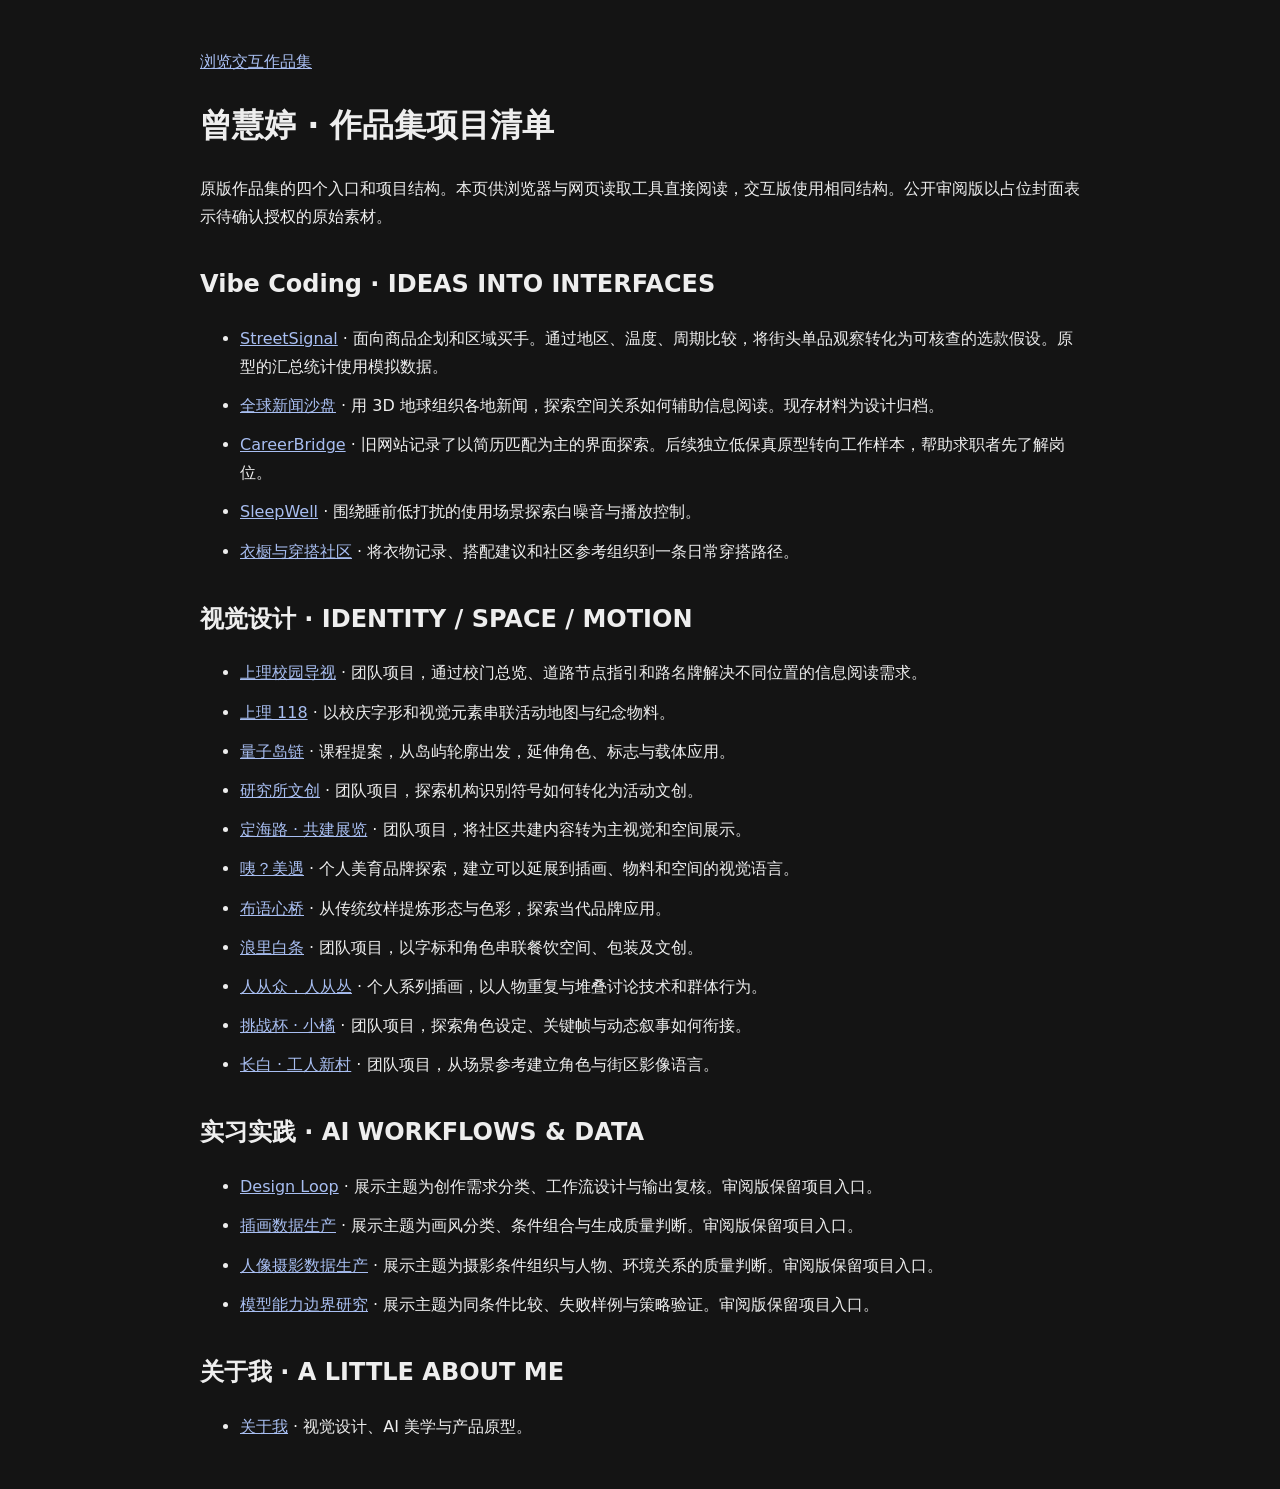
==== portfolio/overview.html @ 8a42105e "Add portfolio structure review under /portfolio" ====
<!doctype html>
<html lang="zh-CN"><meta charset="utf-8"><meta name="viewport" content="width=device-width, initial-scale=1">
<meta name="robots" content="noindex, nofollow"><title>曾慧婷 · 原版作品集项目清单</title>
<style>body{background:#141414;color:#eee;font:1rem/1.75 system-ui,sans-serif;margin:3rem auto;padding:0 1.25rem;max-width:55rem}a{color:#a8bef1}li{margin:.7rem 0}section{margin:2rem 0}</style>
<main><a href="./">浏览交互作品集</a><h1>曾慧婷 · 作品集项目清单</h1>
<p>原版作品集的四个入口和项目结构。本页供浏览器与网页读取工具直接阅读，交互版使用相同结构。公开审阅版以占位封面表示待确认授权的原始素材。</p>
<section><h2>Vibe Coding · IDEAS INTO INTERFACES</h2><ul><li><a href="./#project/streetsignal">StreetSignal</a> · 面向商品企划和区域买手。通过地区、温度、周期比较，将街头单品观察转化为可核查的选款假设。原型的汇总统计使用模拟数据。</li><li><a href="./#project/globe">全球新闻沙盘</a> · 用 3D 地球组织各地新闻，探索空间关系如何辅助信息阅读。现存材料为设计归档。</li><li><a href="./#project/career">CareerBridge</a> · 旧网站记录了以简历匹配为主的界面探索。后续独立低保真原型转向工作样本，帮助求职者先了解岗位。</li><li><a href="./#project/sleep">SleepWell</a> · 围绕睡前低打扰的使用场景探索白噪音与播放控制。</li><li><a href="./#project/wardrobe">衣橱与穿搭社区</a> · 将衣物记录、搭配建议和社区参考组织到一条日常穿搭路径。</li></ul></section><section><h2>视觉设计 · IDENTITY / SPACE / MOTION</h2><ul><li><a href="./#project/signage">上理校园导视</a> · 团队项目，通过校门总览、道路节点指引和路名牌解决不同位置的信息阅读需求。</li><li><a href="./#project/anniversary">上理 118</a> · 以校庆字形和视觉元素串联活动地图与纪念物料。</li><li><a href="./#project/fuxing-island">量子岛链</a> · 课程提案，从岛屿轮廓出发，延伸角色、标志与载体应用。</li><li><a href="./#project/institute">研究所文创</a> · 团队项目，探索机构识别符号如何转化为活动文创。</li><li><a href="./#project/dinghai">定海路 · 共建展览</a> · 团队项目，将社区共建内容转为主视觉和空间展示。</li><li><a href="./#project/meiyu">咦？美遇</a> · 个人美育品牌探索，建立可以延展到插画、物料和空间的视觉语言。</li><li><a href="./#project/buyu">布语心桥</a> · 从传统纹样提炼形态与色彩，探索当代品牌应用。</li><li><a href="./#project/fish">浪里白条</a> · 团队项目，以字标和角色串联餐饮空间、包装及文创。</li><li><a href="./#project/crowd">人从众，人从丛</a> · 个人系列插画，以人物重复与堆叠讨论技术和群体行为。</li><li><a href="./#project/film">挑战杯 · 小橘</a> · 团队项目，探索角色设定、关键帧与动态叙事如何衔接。</li><li><a href="./#project/changbai">长白 · 工人新村</a> · 团队项目，从场景参考建立角色与街区影像语言。</li></ul></section><section><h2>实习实践 · AI WORKFLOWS &amp; DATA</h2><ul><li><a href="./#project/design-loop">Design Loop</a> · 展示主题为创作需求分类、工作流设计与输出复核。审阅版保留项目入口。</li><li><a href="./#project/illustration">插画数据生产</a> · 展示主题为画风分类、条件组合与生成质量判断。审阅版保留项目入口。</li><li><a href="./#project/photography">人像摄影数据生产</a> · 展示主题为摄影条件组织与人物、环境关系的质量判断。审阅版保留项目入口。</li><li><a href="./#project/model-boundaries">模型能力边界研究</a> · 展示主题为同条件比较、失败样例与策略验证。审阅版保留项目入口。</li></ul></section><section><h2>关于我 · A LITTLE ABOUT ME</h2><ul><li><a href="./#about">关于我</a> · 视觉设计、AI 美学与产品原型。</li></ul></section></main></html>
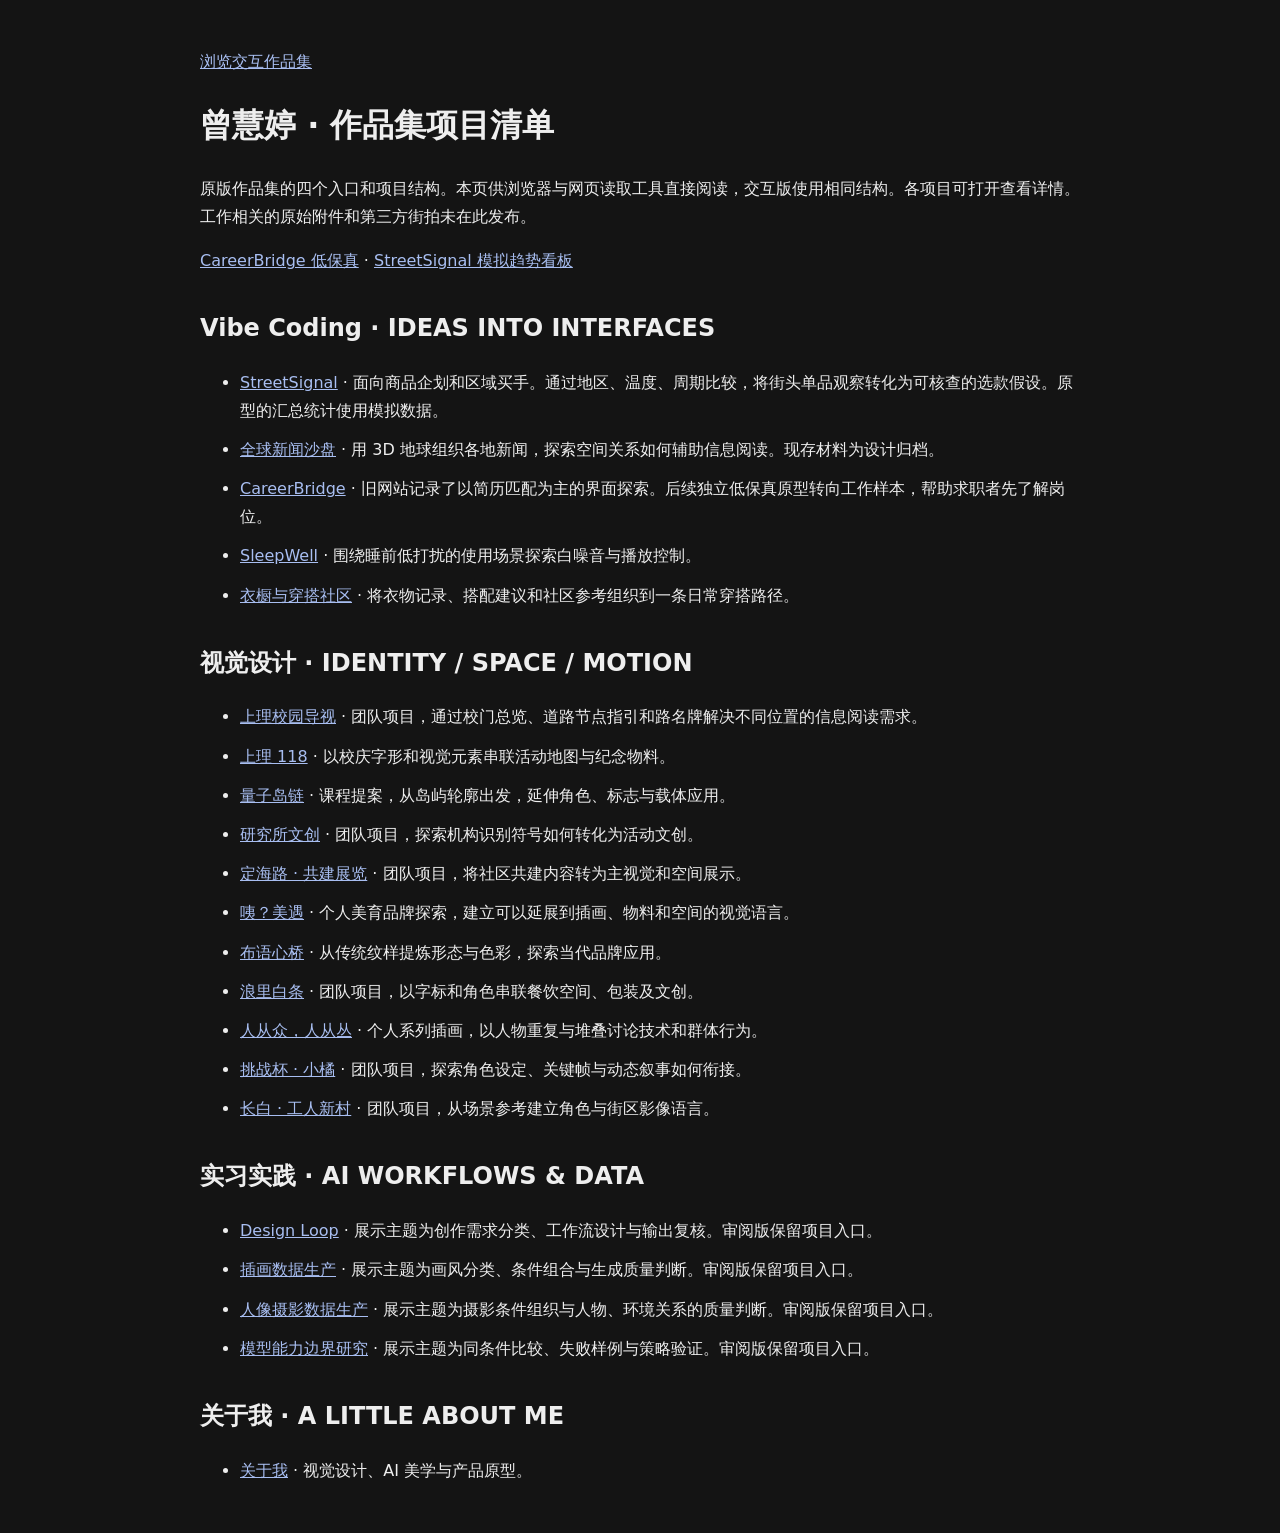
==== commit 739dac65: "Restore portfolio artwork and project details for public review" ====
--- a/portfolio/overview.html
+++ b/portfolio/overview.html
@@ -3,5 +3,5 @@
 <meta name="robots" content="noindex, nofollow"><title>曾慧婷 · 原版作品集项目清单</title>
 <style>body{background:#141414;color:#eee;font:1rem/1.75 system-ui,sans-serif;margin:3rem auto;padding:0 1.25rem;max-width:55rem}a{color:#a8bef1}li{margin:.7rem 0}section{margin:2rem 0}</style>
 <main><a href="./">浏览交互作品集</a><h1>曾慧婷 · 作品集项目清单</h1>
-<p>原版作品集的四个入口和项目结构。本页供浏览器与网页读取工具直接阅读，交互版使用相同结构。公开审阅版以占位封面表示待确认授权的原始素材。</p>
+<p>原版作品集的四个入口和项目结构。本页供浏览器与网页读取工具直接阅读，交互版使用相同结构。各项目可打开查看详情。工作相关的原始附件和第三方街拍未在此发布。</p><p><a href="projects/careerbridge/">CareerBridge 低保真</a> · <a href="projects/streetsignal/#overview">StreetSignal 模拟趋势看板</a></p>
 <section><h2>Vibe Coding · IDEAS INTO INTERFACES</h2><ul><li><a href="./#project/streetsignal">StreetSignal</a> · 面向商品企划和区域买手。通过地区、温度、周期比较，将街头单品观察转化为可核查的选款假设。原型的汇总统计使用模拟数据。</li><li><a href="./#project/globe">全球新闻沙盘</a> · 用 3D 地球组织各地新闻，探索空间关系如何辅助信息阅读。现存材料为设计归档。</li><li><a href="./#project/career">CareerBridge</a> · 旧网站记录了以简历匹配为主的界面探索。后续独立低保真原型转向工作样本，帮助求职者先了解岗位。</li><li><a href="./#project/sleep">SleepWell</a> · 围绕睡前低打扰的使用场景探索白噪音与播放控制。</li><li><a href="./#project/wardrobe">衣橱与穿搭社区</a> · 将衣物记录、搭配建议和社区参考组织到一条日常穿搭路径。</li></ul></section><section><h2>视觉设计 · IDENTITY / SPACE / MOTION</h2><ul><li><a href="./#project/signage">上理校园导视</a> · 团队项目，通过校门总览、道路节点指引和路名牌解决不同位置的信息阅读需求。</li><li><a href="./#project/anniversary">上理 118</a> · 以校庆字形和视觉元素串联活动地图与纪念物料。</li><li><a href="./#project/fuxing-island">量子岛链</a> · 课程提案，从岛屿轮廓出发，延伸角色、标志与载体应用。</li><li><a href="./#project/institute">研究所文创</a> · 团队项目，探索机构识别符号如何转化为活动文创。</li><li><a href="./#project/dinghai">定海路 · 共建展览</a> · 团队项目，将社区共建内容转为主视觉和空间展示。</li><li><a href="./#project/meiyu">咦？美遇</a> · 个人美育品牌探索，建立可以延展到插画、物料和空间的视觉语言。</li><li><a href="./#project/buyu">布语心桥</a> · 从传统纹样提炼形态与色彩，探索当代品牌应用。</li><li><a href="./#project/fish">浪里白条</a> · 团队项目，以字标和角色串联餐饮空间、包装及文创。</li><li><a href="./#project/crowd">人从众，人从丛</a> · 个人系列插画，以人物重复与堆叠讨论技术和群体行为。</li><li><a href="./#project/film">挑战杯 · 小橘</a> · 团队项目，探索角色设定、关键帧与动态叙事如何衔接。</li><li><a href="./#project/changbai">长白 · 工人新村</a> · 团队项目，从场景参考建立角色与街区影像语言。</li></ul></section><section><h2>实习实践 · AI WORKFLOWS &amp; DATA</h2><ul><li><a href="./#project/design-loop">Design Loop</a> · 展示主题为创作需求分类、工作流设计与输出复核。审阅版保留项目入口。</li><li><a href="./#project/illustration">插画数据生产</a> · 展示主题为画风分类、条件组合与生成质量判断。审阅版保留项目入口。</li><li><a href="./#project/photography">人像摄影数据生产</a> · 展示主题为摄影条件组织与人物、环境关系的质量判断。审阅版保留项目入口。</li><li><a href="./#project/model-boundaries">模型能力边界研究</a> · 展示主题为同条件比较、失败样例与策略验证。审阅版保留项目入口。</li></ul></section><section><h2>关于我 · A LITTLE ABOUT ME</h2><ul><li><a href="./#about">关于我</a> · 视觉设计、AI 美学与产品原型。</li></ul></section></main></html>
